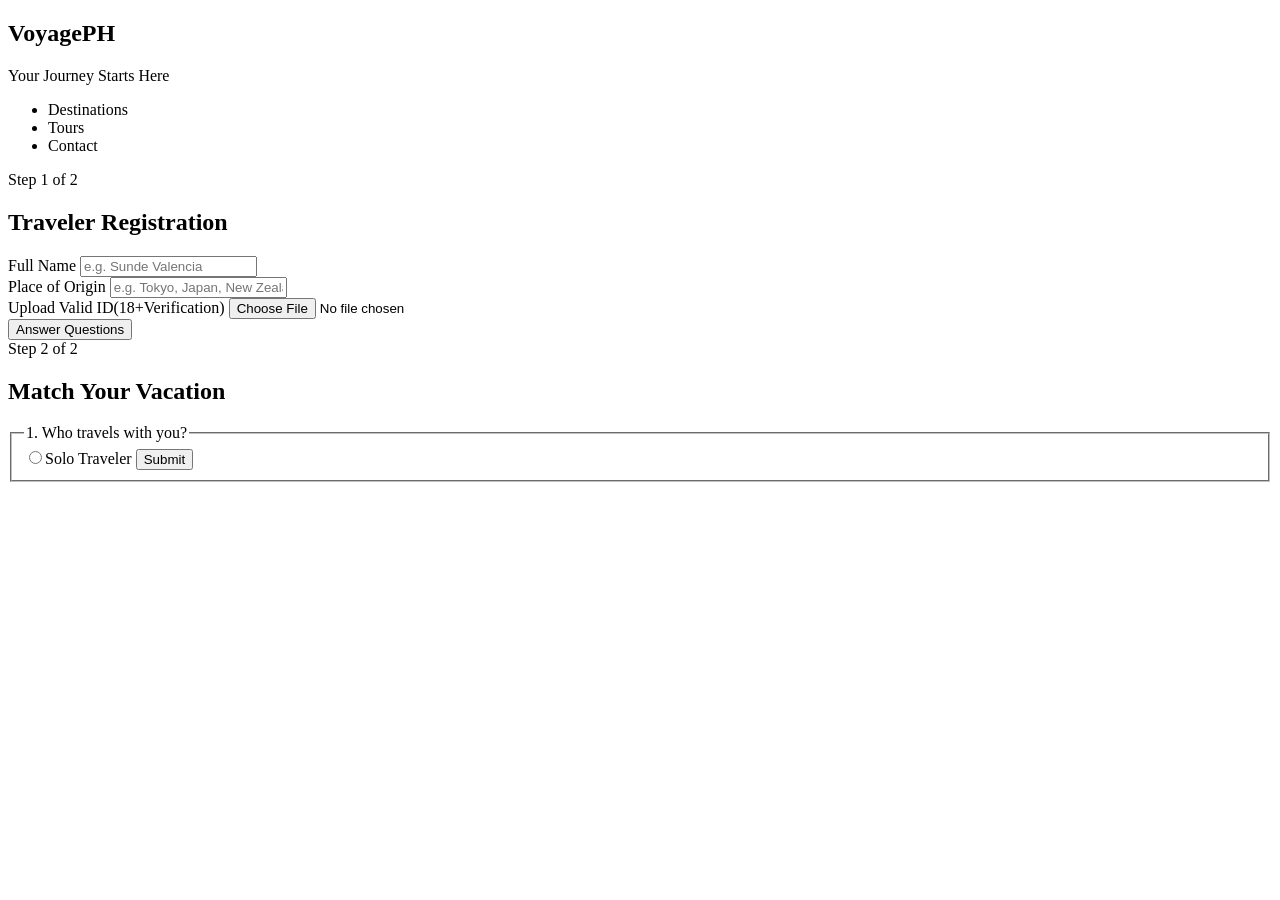
==== index.html @ bb94c24d "Add Header but and i am curruntly working on html" ====
<!DOCTYPE html>
<html lang="en">
<head>
    <meta charset="UTF-8">
    <meta name="viewport" content="width=device-width, initial-scale=1.0">
    <title>VoyagePH - Your Journey Starts Here</title>
    <link rel="stylesheet" href="styles.css">
</head>
<body>

    <header>
        <nav>
            <div class="logo">
                <h1>VoyagePH</h1>
            </div>
            <div class = "tagline"> Your Journey Starts Here</div>
            <ul class="nav-links">
                <li><a >Destinations</a></li>
                <li><a >Tours</a></li>
                <li><a >Contact</a></li>
            </ul>
        </nav>
        </header>
    <main class = "container">
        <section id = step1 class ="card">
            <div class = "card-header">
                <span class = "badge">Step 1 of 2</span>
                <h2>Traveler Registration</h2>
            </div>
    <form id = "verification-form">
        <div class = "form-group">
            <label for = "fullname">Full Name</label>
            <input type = "text" id = "fullname" placeholder= "e.g. Sunde Valencia" required>
        </div>
        <div class = "form-group">
            <label for = "placeFrom">Place of Origin</label>
            <input type = "text" id = "placeFrom" placeholder= "e.g. Tokyo, Japan, New Zealand" required>
        </div>

        <div class = "form-group">
            <label for = "validId">Upload Valid ID(18+Verification)</label>
            <input type = "file" id = "validId" accept=".jpg,.jpeg,.png" required>
        </div>

        <button type = "submit" class = "btn btn-primary">Answer Questions</button>
    </form>
        </section>


    <section id = "step2" class = "card hidden">
        <div class = "card-header">
            <span class = "badge badge-accent">Step 2 of 2</span>
            <h2>Match Your Vacation</h2>
        </div>
        
        <form id = "question-form">
            <fieldset class = "quiz-group">
                <legend>1. Who travels with you?</legend>
                <input type ="radio" name="q1" value="solo" required><span>Solo Traveler </span>
                

            <button type = "submit" class = "btn btn-primary">Submit</button>
        </form>
    </main>

    
</body>
</html>
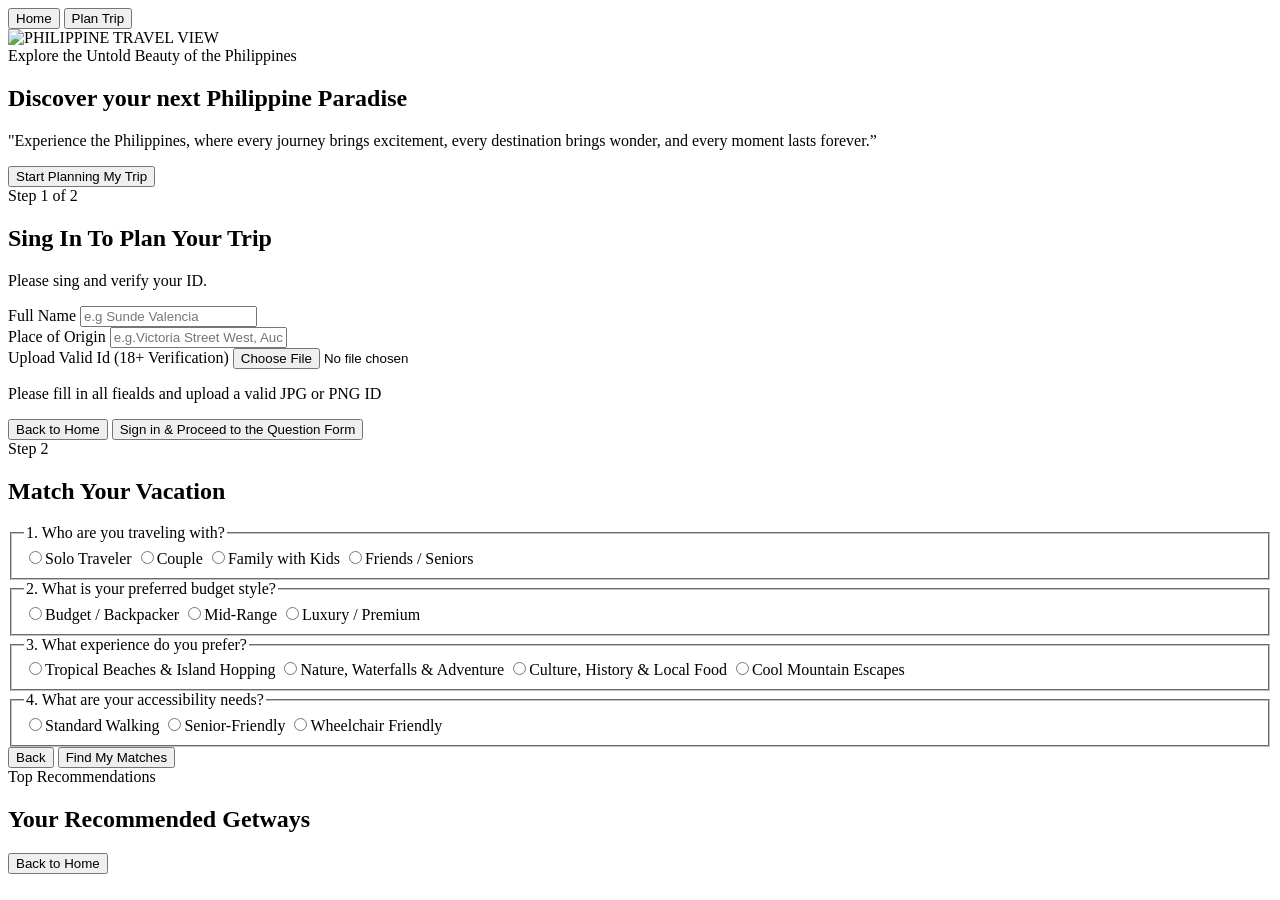
==== commit 48880b06: "HTML DONE GO CSS" ====
--- a/index.html
+++ b/index.html
@@ -1,68 +1,134 @@
 <!DOCTYPE html>
 <html lang="en">
 <head>
-    <meta charset="UTF-8">
-    <meta name="viewport" content="width=device-width, initial-scale=1.0">
-    <title>VoyagePH - Your Journey Starts Here</title>
-    <link rel="stylesheet" href="styles.css">
+  <meta charset="UTF-8">
+  <meta name="viewport" content="width=device-width, initial-scale=1.0">
+  <title>VoyagePH-Your Journey Starts Here</title>
+  <link rel="stylesheet" href="css/style.css">
 </head>
 <body>
+  <header class="navbar">
+    <div class="nav-link">
+      <button type="button" id="navHomeBtn" class="nav-btn">Home</button>
+      <button type="button" id="navStartBtn" class="nav-btn nav-btn-accent">Plan Trip</button>
+      </nav>
+      </header>
 
-    <header>
-        <nav>
-            <div class="logo">
-                <h1>VoyagePH</h1>
-            </div>
-            <div class = "tagline"> Your Journey Starts Here</div>
-            <ul class="nav-links">
-                <li><a >Destinations</a></li>
-                <li><a >Tours</a></li>
-                <li><a >Contact</a></li>
-            </ul>
-        </nav>
-        </header>
-    <main class = "container">
-        <section id = step1 class ="card">
-            <div class = "card-header">
-                <span class = "badge">Step 1 of 2</span>
-                <h2>Traveler Registration</h2>
-            </div>
-    <form id = "verification-form">
-        <div class = "form-group">
-            <label for = "fullname">Full Name</label>
-            <input type = "text" id = "fullname" placeholder= "e.g. Sunde Valencia" required>
-        </div>
-        <div class = "form-group">
-            <label for = "placeFrom">Place of Origin</label>
-            <input type = "text" id = "placeFrom" placeholder= "e.g. Tokyo, Japan, New Zealand" required>
-        </div>
+      <main class="container">
+        <!--home ni-->
+        <section id="home" class="card hero-bg-card">
+          <img src="c:\Users\user\OneDrive\Desktop\Valencia-website-main\shutterstock_2248395735.webp" alt="PHILIPPINE TRAVEL VIEW" class="hero-bg-img">
+          <div class="hero-overlay">
+            <span class="badge badge-gold">Explore the Untold Beauty of the Philippines</span>
+            <h1 class="hero-title">Discover your next Philippine Paradise</h1>
+            <p class="hero-text">
+              "Experience the Philippines, where every journey brings excitement,
+               every destination brings wonder, and every moment lasts forever.”
+            </p>
+            <button type="button" id="startTripBtn" class="btn btn-primary btn-large">Start Planning My Trip</button>
 
-        <div class = "form-group">
-            <label for = "validId">Upload Valid ID(18+Verification)</label>
-            <input type = "file" id = "validId" accept=".jpg,.jpeg,.png" required>
-        </div>
-
-        <button type = "submit" class = "btn btn-primary">Answer Questions</button>
-    </form>
+          </div>
         </section>
 
+        <!--step1 sign up-->
+        <section id="step1" class="card hidden">
+          <div class="card-header">
+            <span class="badge">Step 1 of 2</span>
+            <h2>Sing In To Plan Your Trip</h2>
+            <p class="step-subtitle">Please sing and verify your ID.</p>
+          </div>
+          <!--for name-->
+        <form id="verification-form">
+          <div class="form-group">
+            <label for="fullName">Full Name</label>
+            <input type="text" id="fullName" placeholder="e.g Sunde Valencia" required/>
+          </div>
 
-    <section id = "step2" class = "card hidden">
-        <div class = "card-header">
-            <span class = "badge badge-accent">Step 2 of 2</span>
+          <!--place oigin-->
+          <div class="form-group">
+            <label for="placeform">Place of Origin</label>
+            <input type="text" id="placForm" placeholder="e.g.Victoria Street West, Auckland Central, Auckland 1010, New Zealand. 🇳🇿" required/>
+          </div>
+
+          <div class="form-group">
+            <label for="validId">Upload Valid Id (18+ Verification)</label>
+            <input type="file" id="validID" accept=".jpg,.jpeg,.png" required />
+          </div>
+
+          
+          <p id="formError" class="error-msg hidden">Please fill in all fiealds and upload a valid JPG or PNG ID</p>
+
+          <div class="button-row">
+            <button type="button" id="backHomeBtn" class="btn btn-secondary">Back to Home</button>
+            <button type="submit" class="btn btn-primary">Sign in &amp; Proceed to the Question Form </button>
+          </div>
+        </form>
+        </section>
+
+        <!--Questoins-->
+
+        <section id="step2" class="card hidden">
+          <div class="card-header">
+            <span class="badge badge-accent">Step 2 </span>
             <h2>Match Your Vacation</h2>
+          </div>
+
+        <form id="quiz-form">
+          <fieldset class="quiz-group">
+            <legend>1. Who are you traveling with?</legend>
+          <label class="radio-card"><input type="radio" name="q1" value="solo" required /><span>Solo Traveler</span></label>
+          <label class="radio-card"><input type="radio" name="q1" value="couple" /><span>Couple</span></label>
+          <label class="radio-card"><input type="radio" name="q1" value="family" /><span>Family with Kids</span></label>
+          <label class="radio-card"><input type="radio" name="q1" value="friends_seniors" /><span>Friends / Seniors</span></label>
+          </fieldset>
+
+          <fieldset class="quiz-group">
+          <legend>2. What is your preferred budget style?</legend>
+          <label class="radio-card"><input type="radio" name="q2" value="budget" required /><span>Budget / Backpacker</span></label>
+          <label class="radio-card"><input type="radio" name="q2" value="midrange" /><span>Mid-Range</span></label>
+          <label class="radio-card"><input type="radio" name="q2" value="luxury" /><span>Luxury / Premium</span></label>
+        </fieldset>
+
+        <fieldset class="quiz-group">
+          <legend>3. What experience do you prefer?</legend>
+          <label class="radio-card"><input type="radio" name="q3" value="beaches" required /><span>Tropical Beaches &amp; Island Hopping</span></label>
+          <label class="radio-card"><input type="radio" name="q3" value="nature" /><span>Nature, Waterfalls &amp; Adventure</span></label>
+          <label class="radio-card"><input type="radio" name="q3" value="culture" /><span>Culture, History &amp; Local Food</span></label>
+          <label class="radio-card"><input type="radio" name="q3" value="mountain" /><span>Cool Mountain Escapes</span></label>
+        </fieldset>
+
+        <fieldset class="quiz-group">
+          <legend>4. What are your accessibility needs?</legend>
+          <label class="radio-card"><input type="radio" name="q4" value="standard" required /><span>Standard Walking</span></label>
+          <label class="radio-card"><input type="radio" name="q4" value="senior" /><span>Senior-Friendly</span></label>
+          <label class="radio-card"><input type="radio" name="q4" value="wheelchair" /><span>Wheelchair Friendly</span></label>
+        </fieldset>
+
+        <div class="button-row">
+          <button type="button" id="backBtn" class="btn btn-secondary">Back</button>
+          <button type="submit" class="btn btn-primary">Find My Matches</button>
         </div>
-        
-        <form id = "question-form">
-            <fieldset class = "quiz-group">
-                <legend>1. Who travels with you?</legend>
-                <input type ="radio" name="q1" value="solo" required><span>Solo Traveler </span>
-                
+      </form>
+    </section>
 
-            <button type = "submit" class = "btn btn-primary">Submit</button>
-        </form>
-    </main>
+    <!--step3 result-->
+    <section id="results" class="card hidden">
+      <div class="card-header">
+        <span class="badge badge-gold">Top Recommendations</span>
+        <h2 id="destanationTitle">Your Recommended Getways</h2>
+        <p id="welcomeMessage"></p>
+      </div>
 
-    
+      <div id="resultsContent" class="destinations-grid"></div>
+
+      <button type="button" id="restartBtn" class="btn btn-primary restart-btn">Back to Home</button>
+    </section>
+
+
+      </main>
+      <script scr="script.js"></script>
+
+  
+  
 </body>
 </html>
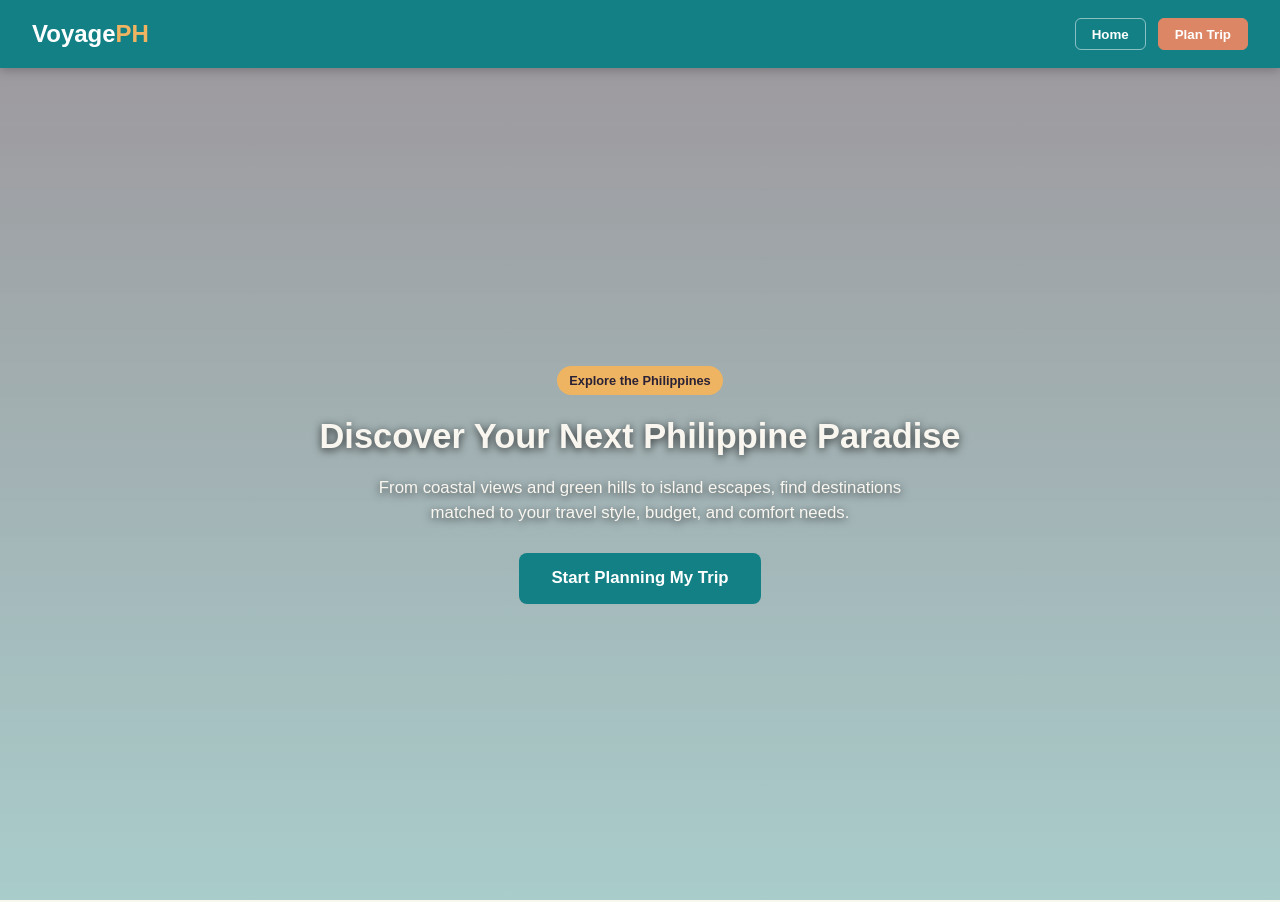
==== commit 375065a7: "Done CSS" ====
--- a/index.html
+++ b/index.html
@@ -1,88 +1,89 @@
 <!DOCTYPE html>
 <html lang="en">
 <head>
-  <meta charset="UTF-8">
-  <meta name="viewport" content="width=device-width, initial-scale=1.0">
-  <title>VoyagePH-Your Journey Starts Here</title>
-  <link rel="stylesheet" href="css/style.css">
+  <meta charset="UTF-8" />
+  <meta name="viewport" content="width=device-width, initial-scale=1.0" />
+  <title>VoyagePH - Your Journey Starts Here</title>
+  <link rel="stylesheet" href="css/style.css" />
 </head>
 <body>
+
   <header class="navbar">
-    <div class="nav-link">
+    <div class="logo" id="homeLogo">Voyage<span>PH</span></div>
+    <nav class="nav-links">
       <button type="button" id="navHomeBtn" class="nav-btn">Home</button>
       <button type="button" id="navStartBtn" class="nav-btn nav-btn-accent">Plan Trip</button>
-      </nav>
-      </header>
+    </nav>
+  </header>
 
-      <main class="container">
-        <!--home ni-->
-        <section id="home" class="card hero-bg-card">
-          <img src="c:\Users\user\OneDrive\Desktop\Valencia-website-main\shutterstock_2248395735.webp" alt="PHILIPPINE TRAVEL VIEW" class="hero-bg-img">
-          <div class="hero-overlay">
-            <span class="badge badge-gold">Explore the Untold Beauty of the Philippines</span>
-            <h1 class="hero-title">Discover your next Philippine Paradise</h1>
-            <p class="hero-text">
-              "Experience the Philippines, where every journey brings excitement,
-               every destination brings wonder, and every moment lasts forever.”
-            </p>
-            <button type="button" id="startTripBtn" class="btn btn-primary btn-large">Start Planning My Trip</button>
+  <main class="container">
 
-          </div>
-        </section>
+    <!-- Home -->
+    <section id="home" class="card hero-bg-card">
+      <img src="c:\Users\user\Downloads\Valencia-website-main\Valencia-website-main\shutterstock_2248395735.webp" alt="Philippine travel view" class="hero-bg-img" onerror="this.style.display='none'" />
+      <div class="hero-overlay">
+        <span class="badge badge-gold">Explore the Philippines</span>
+        <h1 class="hero-title">Discover Your Next Philippine Paradise</h1>
+        <p class="hero-text">
+          From coastal views and green hills to island escapes, find destinations matched to
+          your travel style, budget, and comfort needs.
+        </p>
+        <button type="button" id="startTripBtn" class="btn btn-primary btn-large">
+          Start Planning My Trip
+        </button>
+      </div>
+    </section>
 
-        <!--step1 sign up-->
-        <section id="step1" class="card hidden">
-          <div class="card-header">
-            <span class="badge">Step 1 of 2</span>
-            <h2>Sing In To Plan Your Trip</h2>
-            <p class="step-subtitle">Please sing and verify your ID.</p>
-          </div>
-          <!--for name-->
-        <form id="verification-form">
-          <div class="form-group">
-            <label for="fullName">Full Name</label>
-            <input type="text" id="fullName" placeholder="e.g Sunde Valencia" required/>
-          </div>
+    <!-- Step 1: Sign In & ID Verification -->
+    <section id="step1" class="card hidden">
+      <div class="card-header">
+        <span class="badge">Step 1 of 2</span>
+        <h2>Sign In to Plan Your Trip</h2>
+        <p class="step-subtitle">Please sign in and verify your ID before taking the travel quiz.</p>
+      </div>
 
-          <!--place oigin-->
-          <div class="form-group">
-            <label for="placeform">Place of Origin</label>
-            <input type="text" id="placForm" placeholder="e.g.Victoria Street West, Auckland Central, Auckland 1010, New Zealand. 🇳🇿" required/>
-          </div>
+      <form id="verification-form">
+        <div class="form-group">
+          <label for="fullName">Full Name</label>
+          <input type="text" id="fullName" placeholder="e.g. Sunde Valencia" required />
+        </div>
 
-          <div class="form-group">
-            <label for="validId">Upload Valid Id (18+ Verification)</label>
-            <input type="file" id="validID" accept=".jpg,.jpeg,.png" required />
-          </div>
+        <div class="form-group">
+          <label for="placeFrom">Place of Origin</label>
+          <input type="text" id="placeFrom" placeholder="e.g. Bukidnon, Philippines" required />
+        </div>
 
-          
-          <p id="formError" class="error-msg hidden">Please fill in all fiealds and upload a valid JPG or PNG ID</p>
+        <div class="form-group">
+          <label for="validId">Upload Valid ID (18+ Verification)</label>
+          <input type="file" id="validId" accept=".jpg,.jpeg,.png" required />
+        </div>
 
-          <div class="button-row">
-            <button type="button" id="backHomeBtn" class="btn btn-secondary">Back to Home</button>
-            <button type="submit" class="btn btn-primary">Sign in &amp; Proceed to the Question Form </button>
-          </div>
-        </form>
-        </section>
+        <p id="formError" class="error-msg hidden">Please fill in all fields and upload a valid JPG or PNG ID.</p>
 
-        <!--Questoins-->
+        <div class="button-row">
+          <button type="button" id="backHomeBtn" class="btn btn-secondary">Back to Home</button>
+          <button type="submit" class="btn btn-primary">Sign In &amp; Proceed to Quiz</button>
+        </div>
+      </form>
+    </section>
 
-        <section id="step2" class="card hidden">
-          <div class="card-header">
-            <span class="badge badge-accent">Step 2 </span>
-            <h2>Match Your Vacation</h2>
-          </div>
+    <!-- Step 2: 4 Travel Questions -->
+    <section id="step2" class="card hidden">
+      <div class="card-header">
+        <span class="badge badge-accent">Step 2 of 2</span>
+        <h2>Match Your Vacation</h2>
+      </div>
 
-        <form id="quiz-form">
-          <fieldset class="quiz-group">
-            <legend>1. Who are you traveling with?</legend>
+      <form id="quiz-form">
+        <fieldset class="quiz-group">
+          <legend>1. Who are you traveling with?</legend>
           <label class="radio-card"><input type="radio" name="q1" value="solo" required /><span>Solo Traveler</span></label>
           <label class="radio-card"><input type="radio" name="q1" value="couple" /><span>Couple</span></label>
           <label class="radio-card"><input type="radio" name="q1" value="family" /><span>Family with Kids</span></label>
           <label class="radio-card"><input type="radio" name="q1" value="friends_seniors" /><span>Friends / Seniors</span></label>
-          </fieldset>
+        </fieldset>
 
-          <fieldset class="quiz-group">
+        <fieldset class="quiz-group">
           <legend>2. What is your preferred budget style?</legend>
           <label class="radio-card"><input type="radio" name="q2" value="budget" required /><span>Budget / Backpacker</span></label>
           <label class="radio-card"><input type="radio" name="q2" value="midrange" /><span>Mid-Range</span></label>
@@ -111,11 +112,11 @@
       </form>
     </section>
 
-    <!--step3 result-->
+    <!-- Step 3: Results -->
     <section id="results" class="card hidden">
       <div class="card-header">
         <span class="badge badge-gold">Top Recommendations</span>
-        <h2 id="destanationTitle">Your Recommended Getways</h2>
+        <h2 id="destinationTitle">Your Recommended Getaways</h2>
         <p id="welcomeMessage"></p>
       </div>
 
@@ -124,11 +125,8 @@
       <button type="button" id="restartBtn" class="btn btn-primary restart-btn">Back to Home</button>
     </section>
 
+  </main>
 
-      </main>
-      <script scr="script.js"></script>
-
-  
-  
+  <script src="script.js"></script>
 </body>
 </html>
--- a/css/style.css
+++ b/css/style.css
@@ -0,0 +1,349 @@
+:root {
+  --teal: #138086;
+  --peach: #DC8665;
+  --purple: #534666;
+  --rose: #CD7672;
+  --gold: #EEB462;
+  --cream: #F9F6F0;
+  --dark: #2B2135;
+}
+
+* {
+  box-sizing: border-box;
+  margin: 0;
+  padding: 0;
+}
+
+body {
+  font-family: Arial, sans-serif;
+  background: var(--cream);
+  color: var(--dark);
+  line-height: 1.5;
+  overflow-x: hidden;
+}
+
+/* Navbar */
+.navbar {
+  position: sticky;
+  top: 0;
+  z-index: 100;
+  display: flex;
+  justify-content: space-between;
+  align-items: center;
+  flex-wrap: wrap;
+  gap: 0.75rem;
+  padding: 1rem 2rem;
+  background: var(--teal);
+  color: #fff;
+  box-shadow: 0 2px 10px rgba(0, 0, 0, 0.25);
+}
+
+.logo {
+  font-size: 1.5rem;
+  font-weight: bold;
+  cursor: pointer;
+}
+
+.logo span {
+  color: var(--gold);
+}
+
+.nav-links {
+  display: flex;
+  gap: 0.75rem;
+  margin-left: auto;
+}
+
+.nav-btn {
+  padding: 0.45rem 1rem;
+  border: 1px solid rgba(255, 255, 255, 0.5);
+  border-radius: 6px;
+  background: transparent;
+  color: #fff;
+  font-weight: bold;
+  cursor: pointer;
+  transition: transform 0.2s ease, background-color 0.2s ease;
+}
+
+.nav-btn:hover {
+  background: rgba(255, 255, 255, 0.15);
+  transform: translateY(-2px);
+}
+
+.nav-btn-accent {
+  background: var(--peach);
+  border-color: var(--peach);
+}
+
+/* Main Layout & Cards */
+.container {
+  position: relative;
+  z-index: 2;
+  max-width: 850px;
+  margin: 2rem auto;
+  padding: 0 1rem;
+}
+
+.card {
+  background: #fff;
+  border: 1px solid #e2dcd3;
+  border-radius: 12px;
+  padding: 2rem;
+  margin-bottom: 2rem;
+  box-shadow: 0 4px 12px rgba(0, 0, 0, 0.05);
+}
+
+.card-header {
+  margin-bottom: 1.5rem;
+}
+
+.card-header h2 {
+  color: var(--purple);
+  margin-top: 0.5rem;
+}
+
+.step-subtitle {
+  color: #555;
+  margin-top: 0.25rem;
+}
+
+/* Full-Screen Fixed Hero Background & Shade */
+.hero-bg-card {
+  min-height: calc(100dvh - 130px);
+  padding: 0;
+  border: none;
+  background: transparent;
+  box-shadow: none;
+  display: flex;
+  align-items: center;
+}
+
+.hero-bg-img {
+  position: fixed;
+  inset: 0;
+  width: 100%;
+  height: 100%;
+  object-fit: cover;
+  z-index: 1;
+}
+
+.hero-bg-card::after {
+  content: "";
+  position: fixed;
+  inset: 0;
+  background: linear-gradient(rgba(43, 33, 53, 0.45), rgba(19, 128, 134, 0.35));
+  pointer-events: none;
+  z-index: 2;
+}
+
+.hero-overlay {
+  position: relative;
+  z-index: 3;
+  width: 100%;
+  padding: 3rem 2rem;
+  display: flex;
+  flex-direction: column;
+  justify-content: center;
+  align-items: center;
+  text-align: center;
+  color: #fff;
+  text-shadow: 0 2px 8px rgba(0, 0, 0, 0.75);
+}
+
+.hero-title {
+  font-size: 2.15rem;
+  max-width: 650px;
+  margin: 1rem 0 0.75rem;
+  color: var(--cream);
+}
+
+.hero-text {
+  color: var(--cream);
+  max-width: 560px;
+  margin: 0 auto 1.75rem;
+  font-size: 1.05rem;
+}
+
+/* Badges */
+.badge {
+  display: inline-block;
+  padding: 0.3rem 0.75rem;
+  border-radius: 20px;
+  background: var(--teal);
+  color: #fff;
+  font-size: 0.8rem;
+  font-weight: bold;
+}
+
+.badge-accent {
+  background: var(--peach);
+}
+
+.badge-gold {
+  background: var(--gold);
+  color: var(--dark);
+  text-shadow: none;
+}
+
+/* Forms & Quiz */
+.form-group,
+.quiz-group {
+  margin-bottom: 1.3rem;
+  border: none;
+}
+
+.form-group label,
+.quiz-group legend {
+  display: block;
+  font-weight: bold;
+  color: var(--purple);
+  margin-bottom: 0.5rem;
+}
+
+.form-group input[type="text"],
+.form-group input[type="file"] {
+  width: 100%;
+  padding: 0.75rem 1rem;
+  border: 2px solid #dcd5cb;
+  border-radius: 8px;
+  background: #fafafa;
+  font-size: 1rem;
+}
+
+.form-group input:focus {
+  outline: none;
+  border-color: var(--teal);
+}
+
+.error-msg {
+  color: var(--rose);
+  font-size: 0.9rem;
+  font-weight: bold;
+  margin-bottom: 1rem;
+}
+
+.radio-card {
+  display: flex;
+  align-items: center;
+  gap: 0.75rem;
+  padding: 0.75rem 1rem;
+  margin-bottom: 0.6rem;
+  background: var(--cream);
+  border: 2px solid #e6e0d5;
+  border-radius: 8px;
+  font-weight: 600;
+  cursor: pointer;
+}
+
+.radio-card:hover {
+  border-color: var(--peach);
+  background: #fffdf9;
+}
+
+.radio-card input[type="radio"] {
+  width: 18px;
+  height: 18px;
+  accent-color: var(--teal);
+}
+
+/* Buttons */
+.btn {
+  display: inline-flex;
+  align-items: center;
+  justify-content: center;
+  padding: 0.8rem 1.5rem;
+  border: none;
+  border-radius: 8px;
+  font-size: 1rem;
+  font-weight: bold;
+  cursor: pointer;
+  text-shadow: none;
+  transition: transform 0.2s ease, opacity 0.2s ease;
+}
+
+.btn:hover {
+  opacity: 0.94;
+  transform: translateY(-3px);
+}
+
+.btn:active {
+  transform: translateY(0);
+}
+
+.btn-primary {
+  background: var(--teal);
+  color: #fff;
+}
+
+.btn-secondary {
+  background: var(--rose);
+  color: #fff;
+}
+
+.btn-large {
+  padding: 0.95rem 2rem;
+  font-size: 1.05rem;
+}
+
+.restart-btn {
+  margin-top: 2rem;
+}
+
+.button-row {
+  display: flex;
+  justify-content: space-between;
+  gap: 1rem;
+  margin-top: 1.5rem;
+}
+
+.hidden {
+  display: none;
+}
+
+/* Results Grid */
+.destinations-grid {
+  display: grid;
+  grid-template-columns: repeat(auto-fit, minmax(260px, 1fr));
+  gap: 1.5rem;
+  margin-top: 1.25rem;
+}
+
+.destination-card {
+  display: flex;
+  flex-direction: column;
+  background: #fff;
+  border: 1px solid #e2dcd3;
+  border-radius: 10px;
+  overflow: hidden;
+  box-shadow: 0 4px 10px rgba(0, 0, 0, 0.05);
+}
+
+.destination-card img {
+  width: 100%;
+  height: 190px;
+  object-fit: cover;
+  display: block;
+}
+
+.destination-card .card-body {
+  display: flex;
+  flex-direction: column;
+  gap: 0.45rem;
+  flex-grow: 1;
+  padding: 1rem;
+}
+
+.destination-card h3 {
+  color: var(--purple);
+}
+
+.destination-card p {
+  font-size: 0.95rem;
+  color: #4a4a4a;
+}
+
+.price-tag {
+  margin-top: auto;
+  font-weight: bold;
+  color: var(--teal);
+}
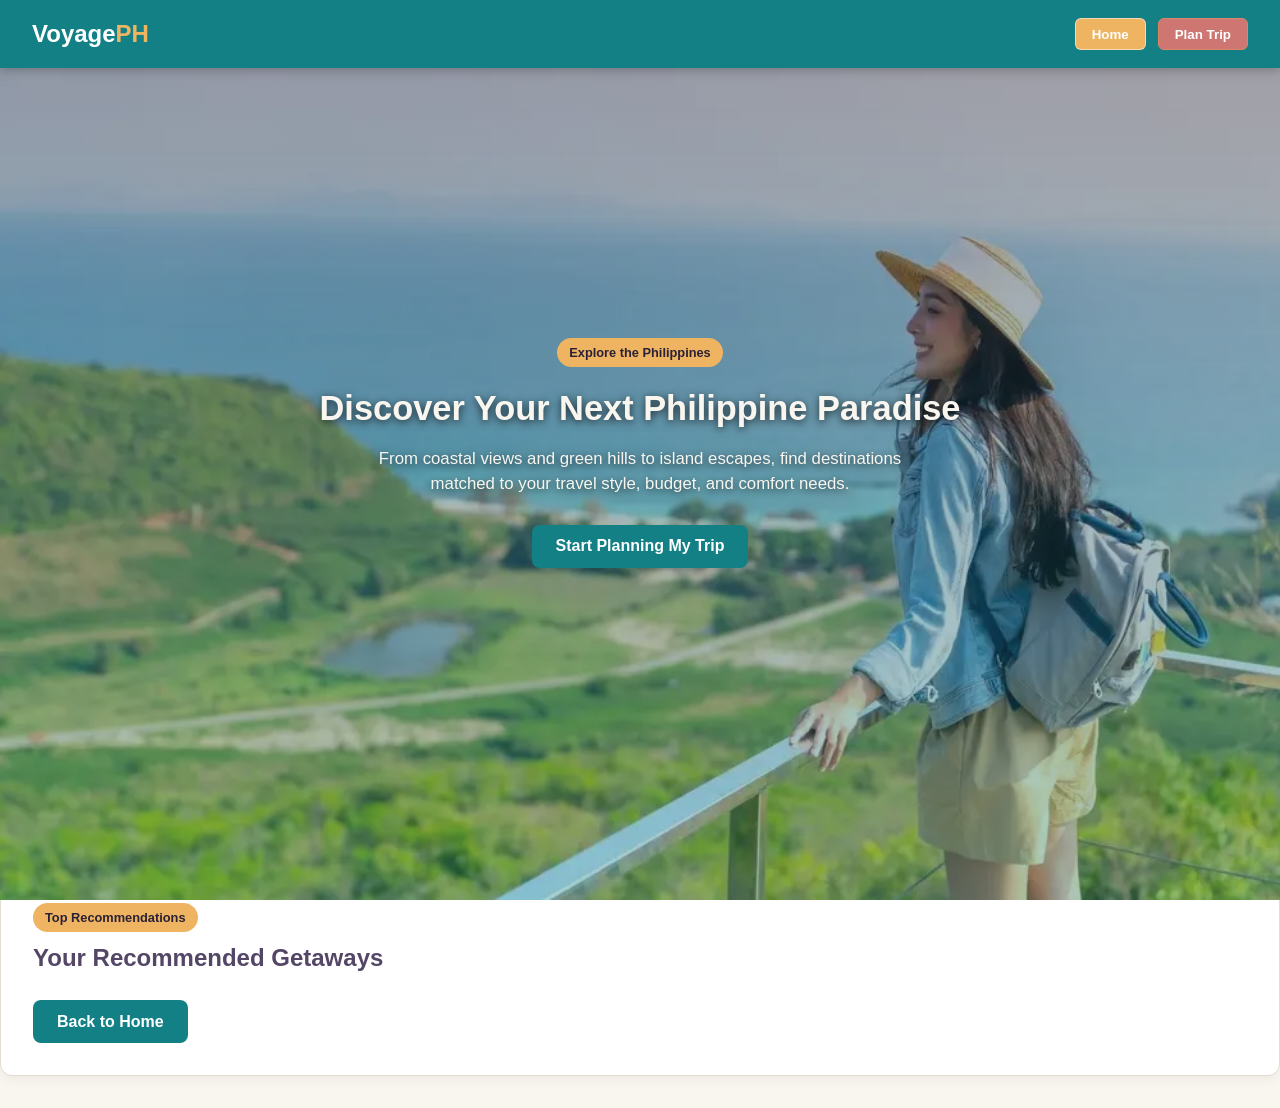
==== commit af2237fa: "Updatede" ====
--- a/index.html
+++ b/index.html
@@ -20,7 +20,7 @@
 
     <!-- Home -->
     <section id="home" class="card hero-bg-card">
-      <img src="c:\Users\user\Downloads\Valencia-website-main\Valencia-website-main\shutterstock_2248395735.webp" alt="Philippine travel view" class="hero-bg-img" onerror="this.style.display='none'" />
+      <img src="Valencia-website-main/shutterstock_2248395735.webp" alt="Philippine travel view" class="hero-bg-img" onerror="this.style.display='none'" />
       <div class="hero-overlay">
         <span class="badge badge-gold">Explore the Philippines</span>
         <h1 class="hero-title">Discover Your Next Philippine Paradise</h1>
@@ -34,80 +34,8 @@
       </div>
     </section>
 
-    <!-- Step 1: Sign In & ID Verification -->
-    <section id="step1" class="card hidden">
-      <div class="card-header">
-        <span class="badge">Step 1 of 2</span>
-        <h2>Sign In to Plan Your Trip</h2>
-        <p class="step-subtitle">Please sign in and verify your ID before taking the travel quiz.</p>
-      </div>
+    
 
-      <form id="verification-form">
-        <div class="form-group">
-          <label for="fullName">Full Name</label>
-          <input type="text" id="fullName" placeholder="e.g. Sunde Valencia" required />
-        </div>
-
-        <div class="form-group">
-          <label for="placeFrom">Place of Origin</label>
-          <input type="text" id="placeFrom" placeholder="e.g. Bukidnon, Philippines" required />
-        </div>
-
-        <div class="form-group">
-          <label for="validId">Upload Valid ID (18+ Verification)</label>
-          <input type="file" id="validId" accept=".jpg,.jpeg,.png" required />
-        </div>
-
-        <p id="formError" class="error-msg hidden">Please fill in all fields and upload a valid JPG or PNG ID.</p>
-
-        <div class="button-row">
-          <button type="button" id="backHomeBtn" class="btn btn-secondary">Back to Home</button>
-          <button type="submit" class="btn btn-primary">Sign In &amp; Proceed to Quiz</button>
-        </div>
-      </form>
-    </section>
-
-    <!-- Step 2: 4 Travel Questions -->
-    <section id="step2" class="card hidden">
-      <div class="card-header">
-        <span class="badge badge-accent">Step 2 of 2</span>
-        <h2>Match Your Vacation</h2>
-      </div>
-
-      <form id="quiz-form">
-        <fieldset class="quiz-group">
-          <legend>1. Who are you traveling with?</legend>
-          <label class="radio-card"><input type="radio" name="q1" value="solo" required /><span>Solo Traveler</span></label>
-          <label class="radio-card"><input type="radio" name="q1" value="couple" /><span>Couple</span></label>
-          <label class="radio-card"><input type="radio" name="q1" value="family" /><span>Family with Kids</span></label>
-          <label class="radio-card"><input type="radio" name="q1" value="friends_seniors" /><span>Friends / Seniors</span></label>
-        </fieldset>
-
-        <fieldset class="quiz-group">
-          <legend>2. What is your preferred budget style?</legend>
-          <label class="radio-card"><input type="radio" name="q2" value="budget" required /><span>Budget / Backpacker</span></label>
-          <label class="radio-card"><input type="radio" name="q2" value="midrange" /><span>Mid-Range</span></label>
-          <label class="radio-card"><input type="radio" name="q2" value="luxury" /><span>Luxury / Premium</span></label>
-        </fieldset>
-
-        <fieldset class="quiz-group">
-          <legend>3. What experience do you prefer?</legend>
-          <label class="radio-card"><input type="radio" name="q3" value="beaches" required /><span>Tropical Beaches &amp; Island Hopping</span></label>
-          <label class="radio-card"><input type="radio" name="q3" value="nature" /><span>Nature, Waterfalls &amp; Adventure</span></label>
-          <label class="radio-card"><input type="radio" name="q3" value="culture" /><span>Culture, History &amp; Local Food</span></label>
-          <label class="radio-card"><input type="radio" name="q3" value="mountain" /><span>Cool Mountain Escapes</span></label>
-        </fieldset>
-
-        <fieldset class="quiz-group">
-          <legend>4. What are your accessibility needs?</legend>
-          <label class="radio-card"><input type="radio" name="q4" value="standard" required /><span>Standard Walking</span></label>
-          <label class="radio-card"><input type="radio" name="q4" value="senior" /><span>Senior-Friendly</span></label>
-          <label class="radio-card"><input type="radio" name="q4" value="wheelchair" /><span>Wheelchair Friendly</span></label>
-        </fieldset>
-
-        <div class="button-row">
-          <button type="button" id="backBtn" class="btn btn-secondary">Back</button>
-          <button type="submit" class="btn btn-primary">Find My Matches</button>
         </div>
       </form>
     </section>
--- a/css/style.css
+++ b/css/style.css
@@ -58,7 +58,7 @@
   padding: 0.45rem 1rem;
   border: 1px solid rgba(255, 255, 255, 0.5);
   border-radius: 6px;
-  background: transparent;
+  background-color: var(--gold);
   color: #fff;
   font-weight: bold;
   cursor: pointer;
@@ -71,18 +71,13 @@
 }
 
 .nav-btn-accent {
-  background: var(--peach);
+  background: var(--rose);
   border-color: var(--peach);
 }
 
 /* Main Layout & Cards */
-.container {
-  position: relative;
-  z-index: 2;
-  max-width: 850px;
-  margin: 2rem auto;
-  padding: 0 1rem;
-}
+
+
 
 .card {
   background: #fff;
@@ -123,10 +118,10 @@
   inset: 0;
   width: 100%;
   height: 100%;
-  object-fit: cover;
+  object-fit: center;
   z-index: 1;
 }
-
+/*shodw*/
 .hero-bg-card::after {
   content: "";
   position: fixed;
@@ -185,66 +180,6 @@
   text-shadow: none;
 }
 
-/* Forms & Quiz */
-.form-group,
-.quiz-group {
-  margin-bottom: 1.3rem;
-  border: none;
-}
-
-.form-group label,
-.quiz-group legend {
-  display: block;
-  font-weight: bold;
-  color: var(--purple);
-  margin-bottom: 0.5rem;
-}
-
-.form-group input[type="text"],
-.form-group input[type="file"] {
-  width: 100%;
-  padding: 0.75rem 1rem;
-  border: 2px solid #dcd5cb;
-  border-radius: 8px;
-  background: #fafafa;
-  font-size: 1rem;
-}
-
-.form-group input:focus {
-  outline: none;
-  border-color: var(--teal);
-}
-
-.error-msg {
-  color: var(--rose);
-  font-size: 0.9rem;
-  font-weight: bold;
-  margin-bottom: 1rem;
-}
-
-.radio-card {
-  display: flex;
-  align-items: center;
-  gap: 0.75rem;
-  padding: 0.75rem 1rem;
-  margin-bottom: 0.6rem;
-  background: var(--cream);
-  border: 2px solid #e6e0d5;
-  border-radius: 8px;
-  font-weight: 600;
-  cursor: pointer;
-}
-
-.radio-card:hover {
-  border-color: var(--peach);
-  background: #fffdf9;
-}
-
-.radio-card input[type="radio"] {
-  width: 18px;
-  height: 18px;
-  accent-color: var(--teal);
-}
 
 /* Buttons */
 .btn {
@@ -280,70 +215,20 @@
   color: #fff;
 }
 
-.btn-large {
-  padding: 0.95rem 2rem;
-  font-size: 1.05rem;
-}
-
-.restart-btn {
-  margin-top: 2rem;
-}
-
-.button-row {
-  display: flex;
-  justify-content: space-between;
-  gap: 1rem;
-  margin-top: 1.5rem;
-}
-
-.hidden {
-  display: none;
-}
-
-/* Results Grid */
-.destinations-grid {
-  display: grid;
-  grid-template-columns: repeat(auto-fit, minmax(260px, 1fr));
-  gap: 1.5rem;
-  margin-top: 1.25rem;
-}
-
-.destination-card {
-  display: flex;
-  flex-direction: column;
-  background: #fff;
-  border: 1px solid #e2dcd3;
-  border-radius: 10px;
-  overflow: hidden;
-  box-shadow: 0 4px 10px rgba(0, 0, 0, 0.05);
-}
-
-.destination-card img {
-  width: 100%;
-  height: 190px;
-  object-fit: cover;
-  display: block;
-}
-
-.destination-card .card-body {
-  display: flex;
-  flex-direction: column;
-  gap: 0.45rem;
-  flex-grow: 1;
-  padding: 1rem;
-}
-
-.destination-card h3 {
-  color: var(--purple);
-}
-
-.destination-card p {
-  font-size: 0.95rem;
-  color: #4a4a4a;
-}
-
-.price-tag {
-  margin-top: auto;
-  font-weight: bold;
-  color: var(--teal);
-}+
+
+
+
+
+
+
+
+
+
+
+
+
+
+
+
+
